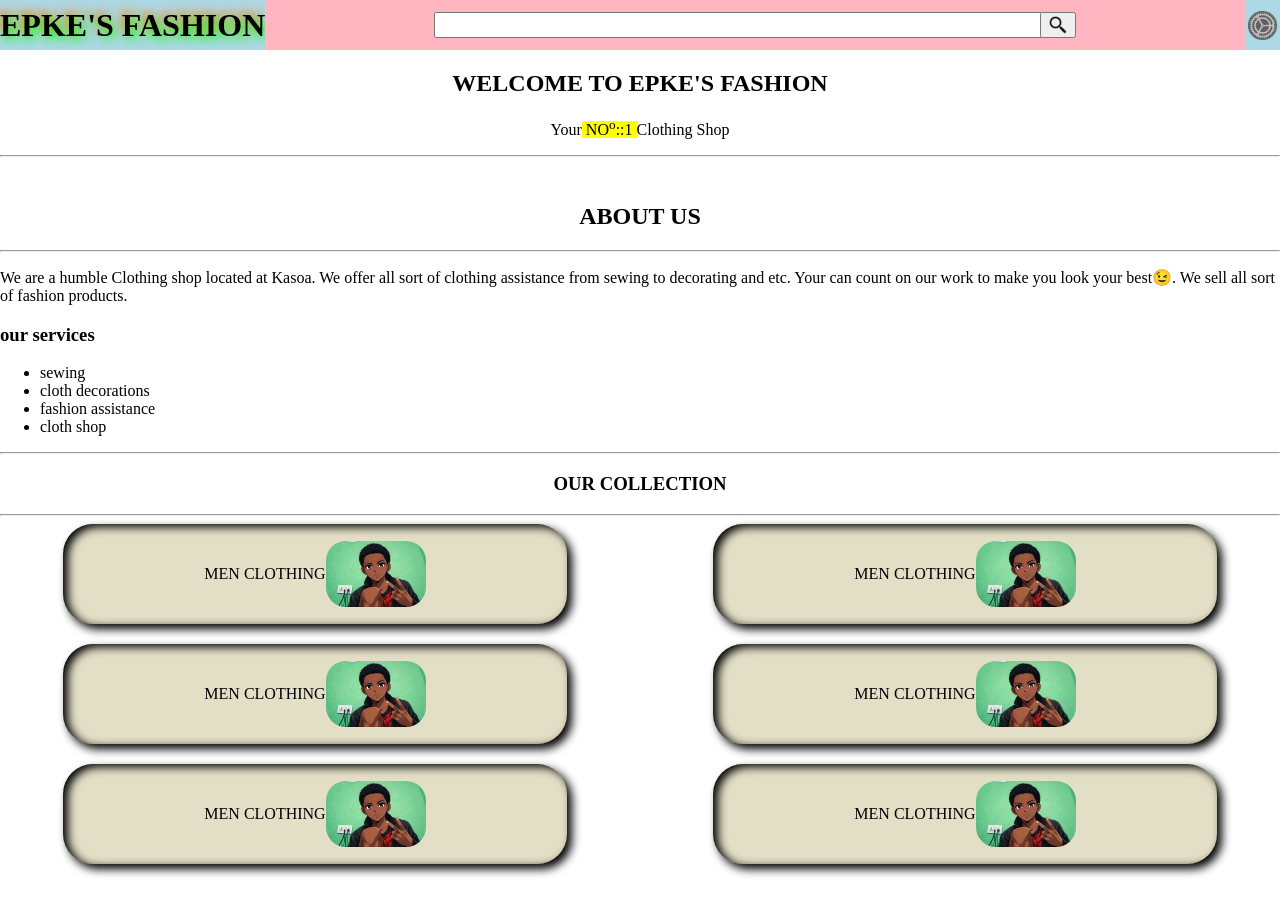
==== index.html @ 0889633d "Add files via upload" ====
<!DOCTYPE html>
<html lang="en">
<head>
    <meta charset="UTF-8">
    <meta name="viewport" content="width=device-width, initial-scale=1.0">
    <title>epke.com</title>
    <script>
        alert('WELCOM TO EPKES FASHION')
    </script>
    <link rel="stylesheet" href="index.css">
</head>
<body>
    <header>
        <div class="left-section">
            <h1 class="header-text">EPKE'S FASHION</h1>
        </div>
        <div class="middle-section">
            <input class="search-bar" type="text">
            <button class="search-but" >
                <img class="search-icon" src="icons8-search-48.png" alt="search">
            </button>
        </div>
        <div class="right-section">
            <img class="settings-but" src="icons8-settings-48.png" alt="settings">
        </div>
    </header>
    <main>
        <section class="welcome-section">
            <h2>WELCOME TO EPKE'S FASHION</h2>
            <P>Your<mark> NO<sup>o</sup>::1 </mark>Clothing Shop</P>
        </section>
        <hr>
        <br>
        <section class="about-section">
            <h2 class="about-title">ABOUT US</h2>
            <hr>
            <p>
                We are a humble Clothing shop
                located at Kasoa. We offer all 
                sort of clothing assistance from sewing
                to decorating and etc. Your can count
                on our work to make you look your best😉.
                We sell all sort of fashion products.
                <h3>our services</h3>
                <ul>
                    <li>sewing</li>
                    <li>cloth decorations</li>
                    <li>fashion assistance</li>
                    <li>cloth shop</li>
                </ul>
            </p>
            <hr>
            <h3 class="collection-title">OUR COLLECTION</h3>
            <hr>
            <div class="about-div">
                <div class="about-card">
                    <div class="about-but">
                        <p>MEN CLOTHING</p>
                        <img src="anime-me.png" alt="men-clothing">
                    </div>
                </div>
                <div class="about-card">
                    <div class="about-but">
                        <p>MEN CLOTHING</p>
                        <img src="anime-me.png" alt="men-clothing">
                    </div>
                </div>
                <div class="about-card">
                    <div class="about-but">
                        <p>MEN CLOTHING</p>
                        <img src="anime-me.png" alt="men-clothing">
                    </div>
                </div>
                <div class="about-card">
                    <div class="about-but">
                        <p>MEN CLOTHING</p>
                        <img src="anime-me.png" alt="men-clothing">
                    </div>
                </div>
                <div class="about-card">
                    <div class="about-but">
                        <p>MEN CLOTHING</p>
                        <img src="anime-me.png" alt="men-clothing">
                    </div>
                </div>
                <div class="about-card">
                    <div class="about-but">
                        <p>MEN CLOTHING</p>
                        <img src="anime-me.png" alt="men-clothing">
                    </div>
                </div>
                
            </div>
        </section>
    </main>
    <footer>

    </footer>
</body>
</html>
---- index.css ----
body{
    margin: 0;
    
}
header{
    display: flex;
    flex-direction: row;
    align-items: center;
    justify-content: space-between;
    height: 50px;
    
}
.left-section{
    width: max-content;
    display: flex;
    justify-content: center;
    align-items: center;
    background-color: lightblue;
    height: 100%;
    white-space: nowrap;
}
.header-text{
    margin: 0;
    text-shadow: 3px 4px 10px rgb(15, 253, 15),-3px -4px 10px rgb(253, 126, 15);
}
.middle-section{
    flex: 1;
    height: 100%;
    display: flex;
    justify-content: center;
    align-items: center;
    background-color: lightpink;
}
.search-bar{
    flex: 1;
    width: 0;
    min-width: 20px;
    max-width: 600px;
    height: 20px;
    margin: 0px 0px 0px 20px;
}
.search-but{
    margin-left: -2px;
    height: 26px;
    margin-right: 20px;
}
.search-icon{
    height: 20px;
}
.right-section{
    display: flex;
    justify-content: center;
    align-items: center;
    background-color: lightblue;
    height: 100%;
}
.settings-but{
    height: 35px;
    
}
/* MAIN SECTION */
.welcome-section{
    text-align: center;
}
.about-section{
}
.about-div{
    display: grid;
    grid-template-columns: 1fr 1fr;
    gap: 20px;
}
.about-title{
    text-align: center;
}
.collection-title{
    text-align: center;
}
.about-card{
    display: flex;
    justify-content: center;
    align-items: center;
    
}
.about-but{
    background-color: rgb(227, 223, 198);
    display: flex;
    justify-content: center;
    align-items: center;
    border-radius: 30px;
    width: 80%;
    min-width: 200px;
    height: 100px;
    box-shadow: inset 5px 3px 10px black , 5px 5px 10px black;
}
.about-but img{
    width: 100px;
    border-radius: 20px;
}
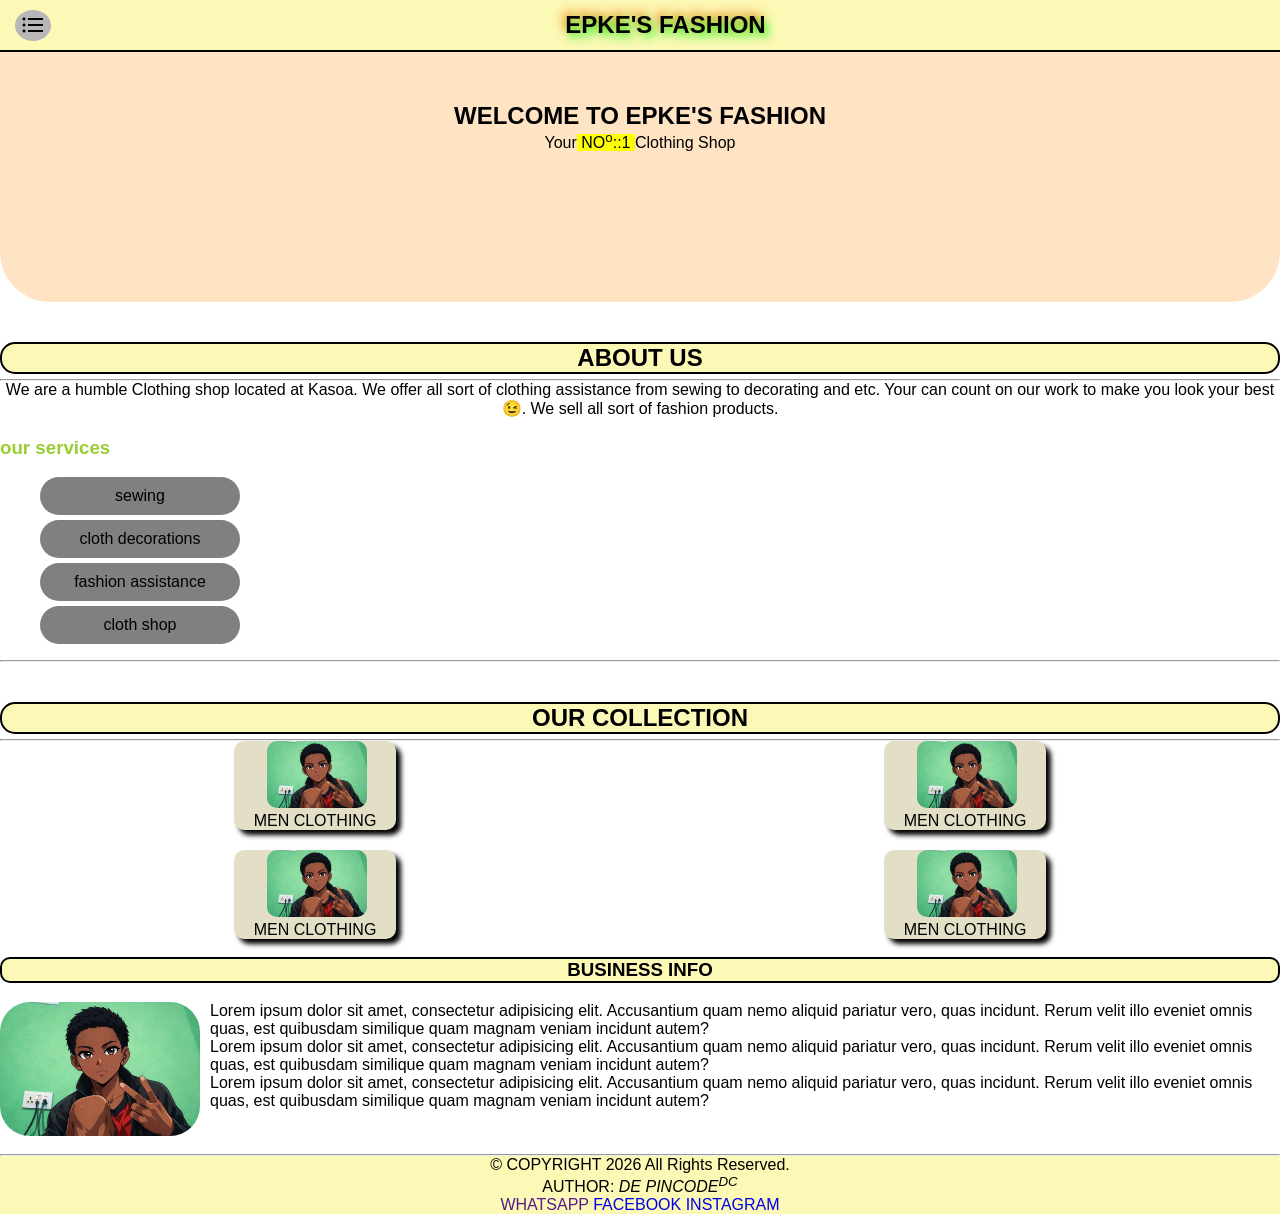
==== commit fb8ec86e: "Add files via upload" ====
--- a/index.html
+++ b/index.html
@@ -5,44 +5,50 @@
     <meta name="viewport" content="width=device-width, initial-scale=1.0">
     <title>epke.com</title>
     <script>
-        alert('WELCOM TO EPKES FASHION')
+       // alert('WELCOM TO EPKES FASHION')
     </script>
     <link rel="stylesheet" href="index.css">
 </head>
 <body>
     <header>
         <div class="left-section">
-            <h1 class="header-text">EPKE'S FASHION</h1>
+            <div class="header-btn-drop">
+                <button class="header-btn">
+                    <img class="header-btn-image" src="icons8-list-24.png" alt="Menu">
+                </button>
+                <aside class="side-content">
+                    <div class="side-bar">
+                        <a href="http://">HOME</a>
+                        <a href="http://">NEWS</a>
+                        <a href="http://">SHOP</a>
+                        <a href="http://">ABOUT</a>
+                        <a href="http://">MEDIA</a>
+                        <a href="http://">CONTACT</a>
+                    </div>   
+                </aside>
+            </div>
         </div>
         <div class="middle-section">
-            <input class="search-bar" type="text">
-            <button class="search-but" >
-                <img class="search-icon" src="icons8-search-48.png" alt="search">
-            </button>
-        </div>
-        <div class="right-section">
-            <img class="settings-but" src="icons8-settings-48.png" alt="settings">
+            <h2 class="header-text">EPKE'S FASHION</h2>
         </div>
     </header>
     <main>
         <section class="welcome-section">
-            <h2>WELCOME TO EPKE'S FASHION</h2>
+            <h2 class="welcome-text">WELCOME TO EPKE'S FASHION</h2>
             <P>Your<mark> NO<sup>o</sup>::1 </mark>Clothing Shop</P>
         </section>
-        <hr>
-        <br>
         <section class="about-section">
             <h2 class="about-title">ABOUT US</h2>
             <hr>
-            <p>
+            <p class="about-text">
                 We are a humble Clothing shop
                 located at Kasoa. We offer all 
                 sort of clothing assistance from sewing
                 to decorating and etc. Your can count
                 on our work to make you look your best😉.
                 We sell all sort of fashion products.
-                <h3>our services</h3>
-                <ul>
+                <h3 class="our-service">our services</h3>
+                <ul class="list">
                     <li>sewing</li>
                     <li>cloth decorations</li>
                     <li>fashion assistance</li>
@@ -50,51 +56,75 @@
                 </ul>
             </p>
             <hr>
-            <h3 class="collection-title">OUR COLLECTION</h3>
+            <h2 class="collection-title">OUR COLLECTION</h2>
             <hr>
             <div class="about-div">
                 <div class="about-card">
                     <div class="about-but">
-                        <p>MEN CLOTHING</p>
-                        <img src="anime-me.png" alt="men-clothing">
+                        <div class="about-tex">
+                            <p>MEN CLOTHING</p>
+                        </div>
+                        <div class="pic">
+                            <img src="anime-me.png" alt="men-clothing">
+                        </div>
                     </div>
                 </div>
                 <div class="about-card">
                     <div class="about-but">
-                        <p>MEN CLOTHING</p>
-                        <img src="anime-me.png" alt="men-clothing">
+                        <div class="about-tex">
+                            <p>MEN CLOTHING</p>
+                        </div>
+                        <div class="pic">
+                            <img src="anime-me.png" alt="men-clothing">
+                        </div>
                     </div>
                 </div>
                 <div class="about-card">
                     <div class="about-but">
-                        <p>MEN CLOTHING</p>
-                        <img src="anime-me.png" alt="men-clothing">
+                        <div class="about-tex">
+                            <p>MEN CLOTHING</p>
+                        </div>
+                        <div class="pic">
+                            <img src="anime-me.png" alt="men-clothing">
+                        </div>
                     </div>
                 </div>
                 <div class="about-card">
                     <div class="about-but">
-                        <p>MEN CLOTHING</p>
-                        <img src="anime-me.png" alt="men-clothing">
+                        <div class="about-tex">
+                            <p>MEN CLOTHING</p>
+                        </div>
+                        <div class="pic">
+                            <img src="anime-me.png" alt="men-clothing">
+                        </div>
                     </div>
-                </div>
-                <div class="about-card">
-                    <div class="about-but">
-                        <p>MEN CLOTHING</p>
-                        <img src="anime-me.png" alt="men-clothing">
-                    </div>
-                </div>
-                <div class="about-card">
-                    <div class="about-but">
-                        <p>MEN CLOTHING</p>
-                        <img src="anime-me.png" alt="men-clothing">
-                    </div>
-                </div>
-                
+                </div> 
             </div>
         </section>
+        <section>
+            <h3 class="info">BUSINESS INFO</h3>
+            <div class="business-info-container">
+                <img class="owner-pic" src="anime-me.png" alt="picture of the business owner">
+                <p>Lorem ipsum dolor sit amet, consectetur adipisicing elit. Accusantium quam nemo aliquid pariatur vero, quas incidunt. Rerum velit illo eveniet omnis quas, est quibusdam similique quam magnam veniam incidunt autem?</p>
+                <p>Lorem ipsum dolor sit amet, consectetur adipisicing elit. Accusantium quam nemo aliquid pariatur vero, quas incidunt. Rerum velit illo eveniet omnis quas, est quibusdam similique quam magnam veniam incidunt autem?</p>
+                <p>Lorem ipsum dolor sit amet, consectetur adipisicing elit. Accusantium quam nemo aliquid pariatur vero, quas incidunt. Rerum velit illo eveniet omnis quas, est quibusdam similique quam magnam veniam incidunt autem?</p>
+            </div>
+        </section>
+        <br>
+        <hr>    
     </main>
     <footer>
-
+        <p>&copy; COPYRIGHT 2026 All Rights Reserved.</p>
+        <p>AUTHOR: <em>DE PINCODE</em><sup><em>DC</em></sup></p>
+        <a href=""> 
+            WHATSAPP
+        </a>
+        <a href="#">
+            FACEBOOK
+        </a>
+        <a href="#">
+            INSTAGRAM
+        </a>
     </footer>
 </body>
 </html>
--- a/index.css
+++ b/index.css
@@ -1,21 +1,79 @@
+/* GENERAL */
 body{
-    margin: 0;
+    width: 100%;
+    user-select: none;
+    margin: 0;
+    font-family: Arial, Helvetica, sans-serif;
+}
+h2{
+    margin: 0;
+}
+hr{
+    margin: 0;
+}
+p{
+    margin: 0;
+}
+a{
+    text-decoration: none;
+}
+/* HEADER SECTION */
+header{
+    display: flex;
+    flex-direction: row;
+    align-items: center;
+    height: 50px;
+    border-bottom: 2px solid;
+    background-color: rgb(252, 248, 181);
     
 }
-header{
-    display: flex;
-    flex-direction: row;
-    align-items: center;
-    justify-content: space-between;
-    height: 50px;
+.header-btn-drop{
+    position: relative;
+
+}
+.header-btn{
+    margin-left: 15px;
+    padding-top: 3px;
+    border-radius: 50%;
+    border: none;
+    background-color: rgb(184, 182, 182);
+    cursor: pointer;
     
 }
-.left-section{
-    width: max-content;
-    display: flex;
+.header-btn:hover{
+    transition: scale 0.2s,background-color 0.15s;
+    background-color: rgb(236, 219, 219);
+    scale: 1.2;
+}
+.header-btn:active+.side-content{
+    display: block;
+}
+.header-btn-image{
+    object-position: center;
+}
+.side-content{
+    z-index: 2;
+    display: none;
+    position: absolute;
+    top: 40px;
+    left: 0px;
+}
+.side-bar{
+    width: 100px;
+    height: 400px;
+    border: 1px solid black;
+    display: inline-block;
+    display: flex;
+    flex-direction: column;
+    align-items: center;
+    justify-content: space-evenly;
+    background-color: rgb(233, 233, 233);
+}
+.middle-section{
+    display: flex;
+    flex: 1;
     justify-content: center;
     align-items: center;
-    background-color: lightblue;
     height: 100%;
     white-space: nowrap;
 }
@@ -23,76 +81,129 @@
     margin: 0;
     text-shadow: 3px 4px 10px rgb(15, 253, 15),-3px -4px 10px rgb(253, 126, 15);
 }
-.middle-section{
-    flex: 1;
-    height: 100%;
-    display: flex;
-    justify-content: center;
-    align-items: center;
-    background-color: lightpink;
-}
-.search-bar{
-    flex: 1;
-    width: 0;
-    min-width: 20px;
-    max-width: 600px;
-    height: 20px;
-    margin: 0px 0px 0px 20px;
-}
-.search-but{
-    margin-left: -2px;
-    height: 26px;
-    margin-right: 20px;
-}
-.search-icon{
-    height: 20px;
-}
-.right-section{
-    display: flex;
-    justify-content: center;
-    align-items: center;
-    background-color: lightblue;
-    height: 100%;
-}
-.settings-but{
-    height: 35px;
-    
+.header-text:hover{
+    cursor: pointer;
 }
 /* MAIN SECTION */
 .welcome-section{
     text-align: center;
-}
-.about-section{
+    background-color: bisque;
+    background-repeat: no-repeat;
+    background-position: center;
+    background-size: cover;
+    height: 250px;
+    border-bottom-left-radius: 50px;
+    border-bottom-right-radius:50px;
+}
+
+.welcome-text{
+    margin-top: 0;
+    padding-top: 50px;
+    animation-name: slideleft;
+    animation-duration: 3s;
+    animation-timing-function: ease-in-out;
+    animation-iteration-count: 1;
+
+}
+@keyframes slideleft{
+    20%{transform: translate(300px)};
+    
 }
 .about-div{
     display: grid;
     grid-template-columns: 1fr 1fr;
     gap: 20px;
-}
-.about-title{
-    text-align: center;
-}
-.collection-title{
-    text-align: center;
+    width: 100%;
+}
+.about-title,.collection-title{
+    text-align: center;
+    margin: 40px 0 5px 0;
+    border: 2px solid black;
+    border-radius: 15px;
+    background-color: rgb(252, 248, 181);
+}
+.about-text{
+    text-align: center;
+}
+.our-service{
+    color: yellowgreen;
+}
+.list{
+    list-style-type: none;
+    width: 200px;
+}
+.list li{
+    background-color: gray;
+    margin-bottom: 5px;
+    padding: 10px;
+    border-radius: 20px;
+    text-align: center;
+}
+.list li:hover{
+    cursor: pointer;
+    text-decoration: underline;
+    background-color: rgb(209, 208, 208);
+    transition: margin-left 0.5s,margin-right 0.5s;
+    margin-left: 20px;
+    margin-right: 20px;
 }
 .about-card{
     display: flex;
     justify-content: center;
     align-items: center;
-    
+    flex: 1;
 }
 .about-but{
     background-color: rgb(227, 223, 198);
     display: flex;
-    justify-content: center;
-    align-items: center;
+    flex-direction: column-reverse;
+    justify-content: space-between;
+    padding: 0px 5px 0px 5px;
+    align-items: center;
+    border-radius: 10px;
+    height: max-content;
+    cursor: pointer;
+    padding: 0 20px;
+    box-shadow: 5px 5px 5px black;
+}
+.about-but img{
+    margin-left: 5px;
+    width: 100px;
+    border-radius: 10px;
+}
+.info{
+    background-color: rgb(252, 248, 181);
+    border: 2px solid black;
+    text-align: center;
+    border-radius: 10px;
+}
+.owner-pic{
+    width: 200px;
+    float: left;
+    margin-right: 10px;
     border-radius: 30px;
-    width: 80%;
-    min-width: 200px;
-    height: 100px;
-    box-shadow: inset 5px 3px 10px black , 5px 5px 10px black;
-}
-.about-but img{
-    width: 100px;
-    border-radius: 20px;
+}
+.business-info-container{
+    height: fit-content;
+    display: flow-root;
+    overflow: auto;
+}
+/* FOOTER SECTION */
+footer{
+    text-align: center;
+    background-color: rgb(252, 248, 181);
+}
+@media (max-width: 768px) {
+    h2{
+        font-size: 22px;
+        padding: 5px;
+    }
+    p{
+        font-size: 18px;
+        padding: 5px;
+    }
+    footer{
+        font-size: 18px;
+        padding: 10px;
+    }
 }
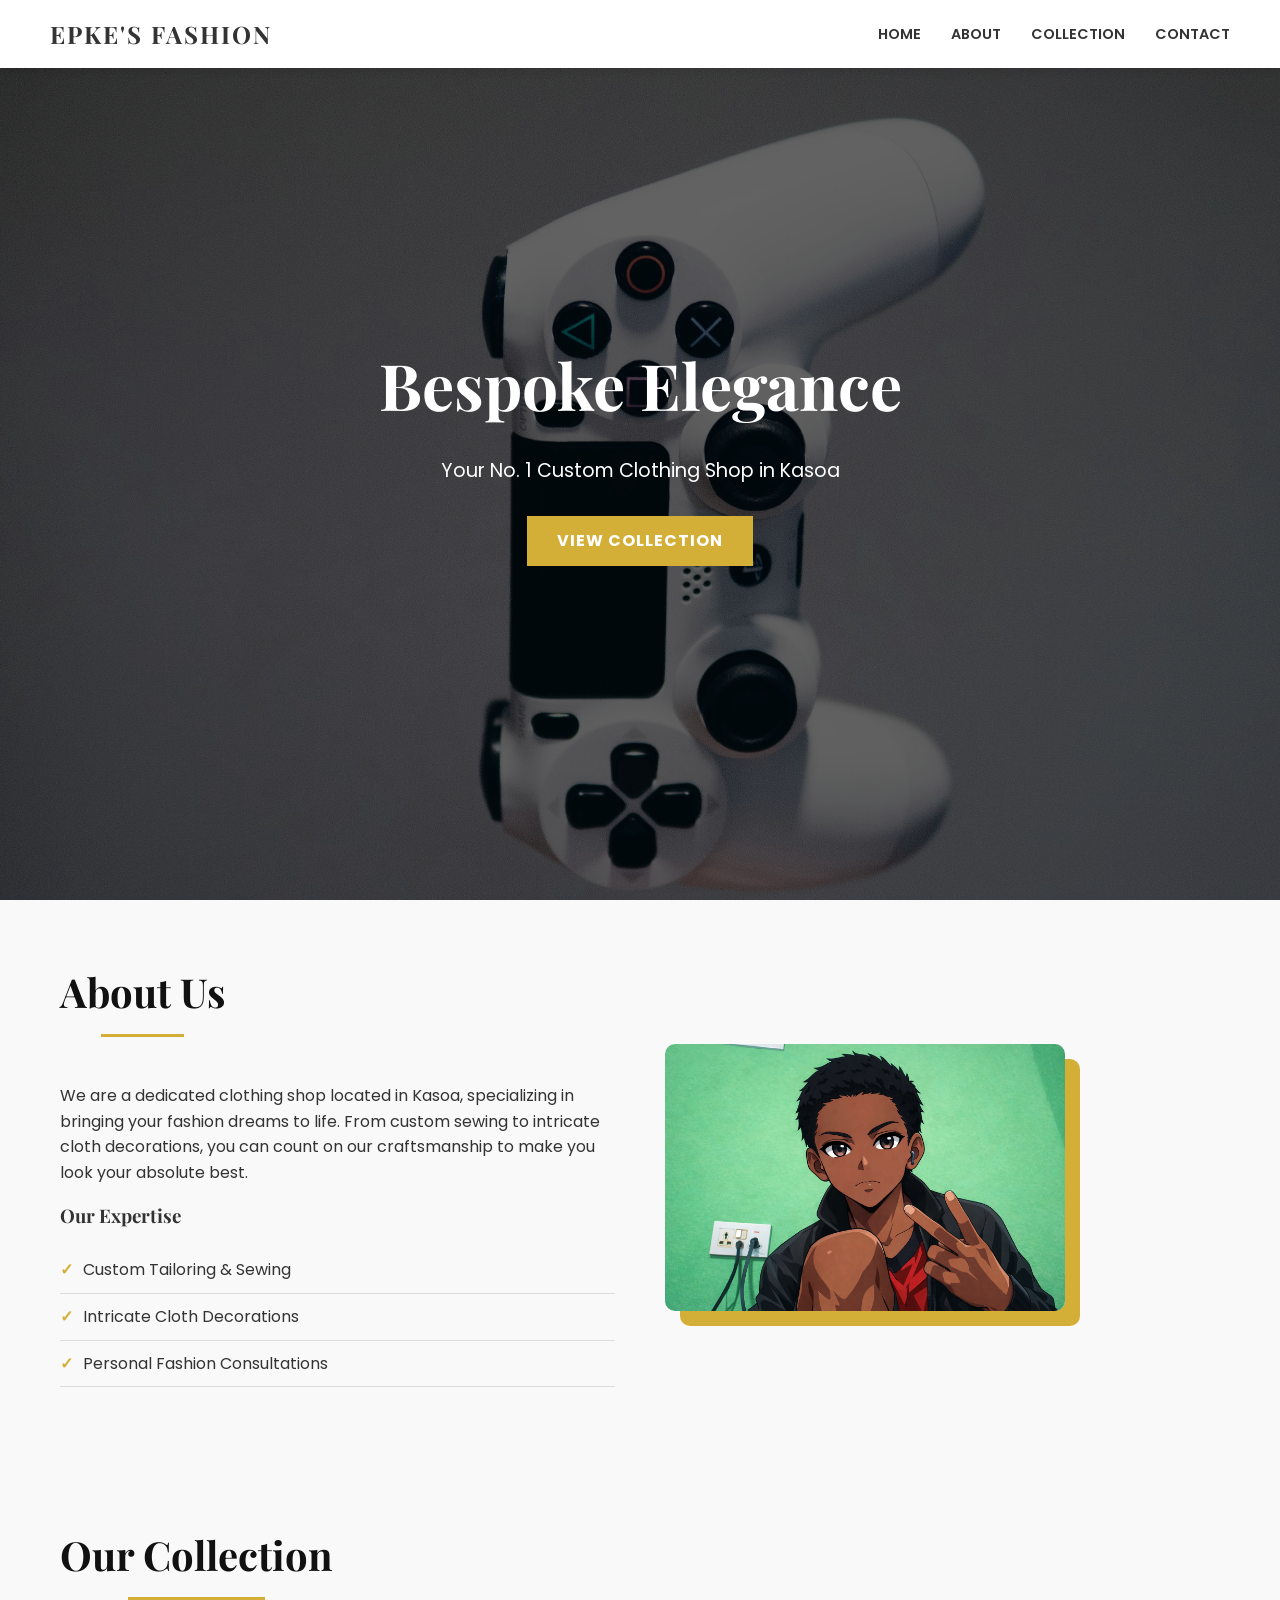
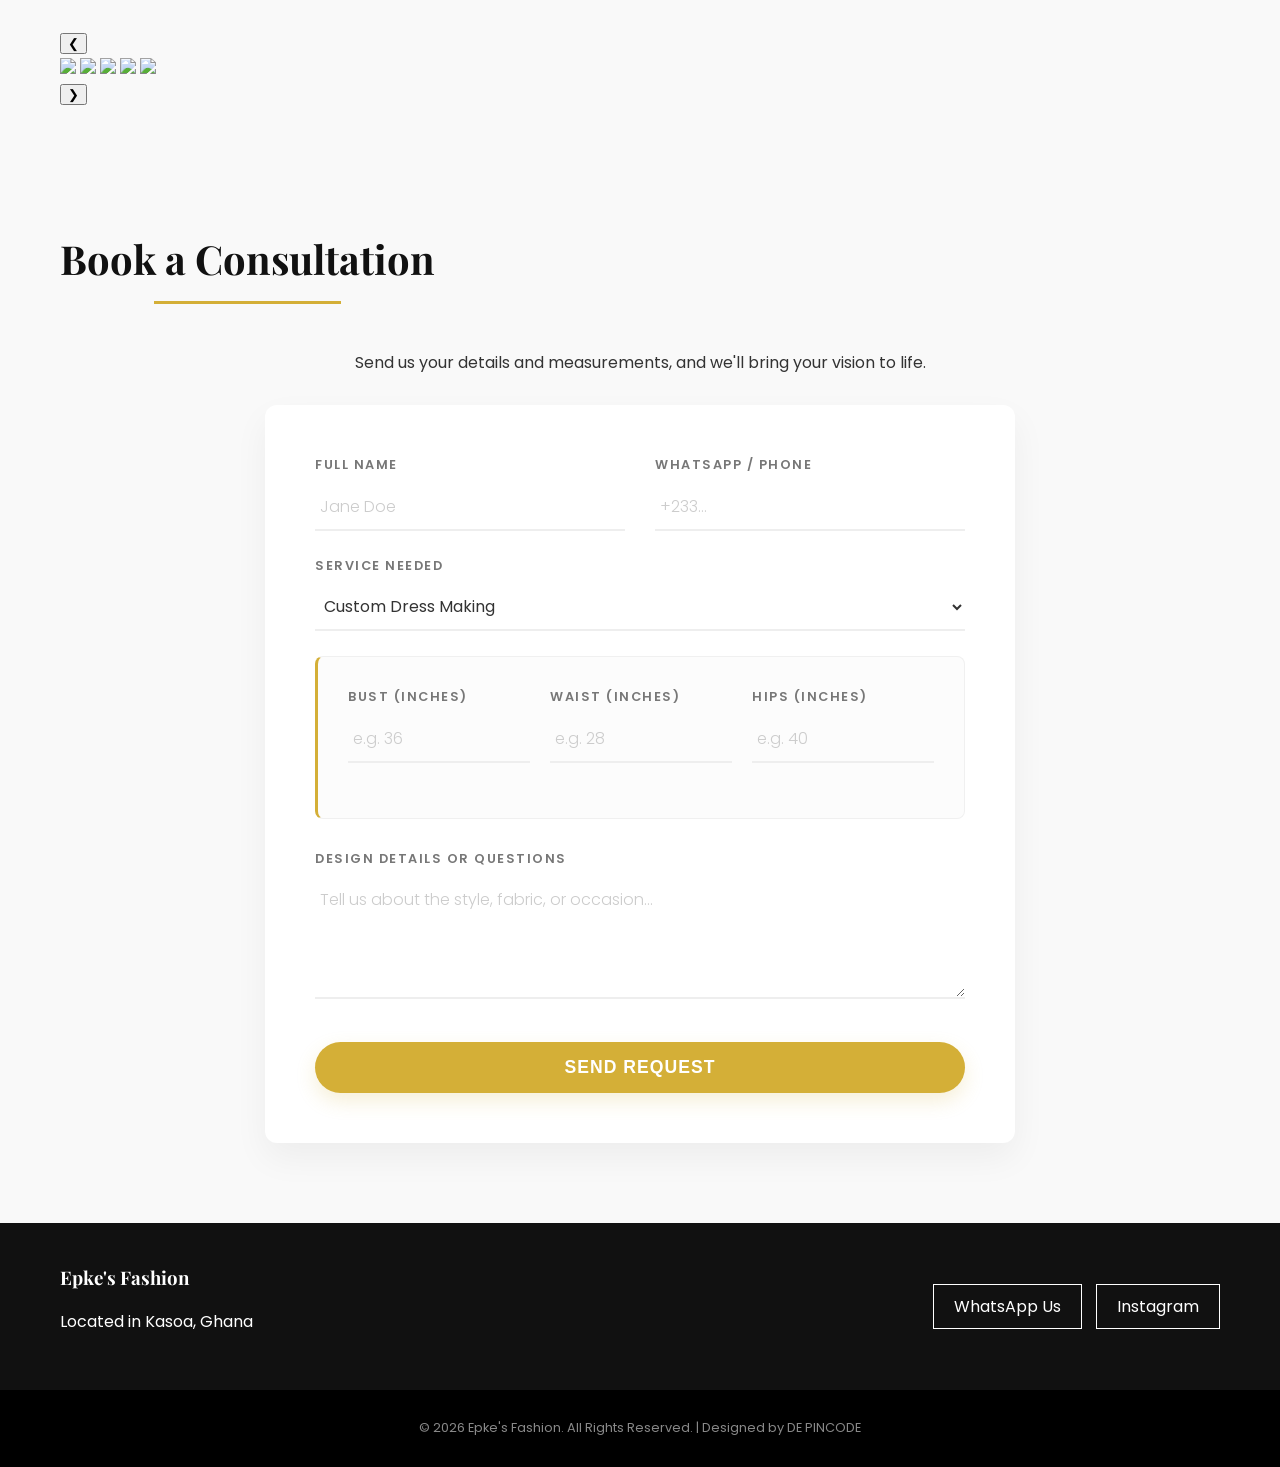
==== commit 5a5d36d9: "Add files via upload" ====
--- a/index.html
+++ b/index.html
@@ -3,128 +3,173 @@
 <head>
     <meta charset="UTF-8">
     <meta name="viewport" content="width=device-width, initial-scale=1.0">
-    <title>epke.com</title>
-    <script>
-       // alert('WELCOM TO EPKES FASHION')
-    </script>
+    <meta name="description" content="Epke's Fashion - The best clothing shop in Kasoa. Custom, affordable fashion.">
+    <title>Epke's Fashion | Custom Designs</title>
+    <link href="https://fonts.googleapis.com/css2?family=Playfair+Display:wght@400;700&family=Poppins:wght@300;400;600&display=swap" rel="stylesheet">
     <link rel="stylesheet" href="index.css">
 </head>
 <body>
-    <header>
-        <div class="left-section">
-            <div class="header-btn-drop">
-                <button class="header-btn">
-                    <img class="header-btn-image" src="icons8-list-24.png" alt="Menu">
-                </button>
-                <aside class="side-content">
-                    <div class="side-bar">
-                        <a href="http://">HOME</a>
-                        <a href="http://">NEWS</a>
-                        <a href="http://">SHOP</a>
-                        <a href="http://">ABOUT</a>
-                        <a href="http://">MEDIA</a>
-                        <a href="http://">CONTACT</a>
-                    </div>   
-                </aside>
+    
+    <nav class="navbar">
+        <div class="logo">EPKE'S FASHION</div>
+        <ul class="nav-links">
+            <li><a href="#home">Home</a></li>
+            <li><a href="#about">About</a></li>
+            <li><a href="#collection">Collection</a></li>
+            <li><a href="#contact">Contact</a></li>
+        </ul>
+    </nav>
+
+    <header id="home" class="hero-section">
+        <div class="hero-overlay"></div>
+        <div class="hero-content">
+            <h1 class="welcome-text">Bespoke Elegance</h1>
+            <p>Your No. 1 Custom Clothing Shop in Kasoa</p>
+            <a href="#collection" class="btn-primary">View Collection</a>
+        </div>
+    </header>
+
+    <main>
+        <section id="about" class="about-section container">
+            <div class="about-grid">
+                <div class="about-text-container">
+                    <h2 class="section-title">About Us</h2>
+                    <p class="about-text">
+                        We are a dedicated clothing shop located in Kasoa, specializing in bringing your fashion dreams to life. From custom sewing to intricate cloth decorations, you can count on our craftsmanship to make you look your absolute best.
+                    </p>
+                    <h3 class="our-service">Our Expertise</h3>
+                    <ul class="list">
+                        <li>Custom Tailoring & Sewing</li>
+                        <li>Intricate Cloth Decorations</li>
+                        <li>Personal Fashion Consultations</li>
+                    </ul>
+                </div>
+                <div class="about-image">
+                    <img src="anime-me.png" alt="Epke - Lead Designer" class="owner-pic">
+                </div>
+            </div>
+        </section>
+
+        <section id="collection" class="collection-section container">
+            <h2 class="section-title text-center">Our Collection</h2>
+            <div class="slider">
+                <button class="prev">&#10094;</button>
+
+                <div class="slides">
+                    <img src="image1.jpg" class="slide active">
+                    <img src="image2.jpg" class="slide">
+                    <img src="image3.jpg" class="slide">
+                    <img src="image4.jpg" class="slide">
+                    <img src="image5.jpg" class="slide">
+                </div>
+
+                <button class="next">&#10095;</button>
+            </div>
+        </section>
+
+        <!-- Contact & Measurement Form Section -->
+        <section id="contact" class="contact-section container">
+            <h2 class="section-title text-center">Book a Consultation</h2>
+            <p class="text-center" style="margin-bottom: 30px;">Send us your details and measurements, and we'll bring your vision to life.</p>
+            
+            <form class="booking-form">
+                <div class="form-row">
+                    <div class="form-group">
+                        <label for="name">Full Name</label>
+                        <input type="text" id="name" placeholder="Jane Doe" required>
+                    </div>
+                    <div class="form-group">
+                        <label for="phone">WhatsApp / Phone</label>
+                        <input type="tel" id="phone" placeholder="+233..." required>
+                    </div>
+                </div>
+
+                <div class="form-group">
+                    <label for="service">Service Needed</label>
+                    <select id="service">
+                        <option value="custom-dress">Custom Dress Making</option>
+                        <option value="alteration">Alterations</option>
+                        <option value="embroidery">Cloth Decoration / Embroidery</option>
+                        <option value="consultation">Fashion Consultation</option>
+                    </select>
+                </div>
+
+                <div class="measurements-grid">
+                    <div class="form-group">
+                        <label for="bust">Bust (inches)</label>
+                        <input type="number" id="bust" placeholder="e.g. 36">
+                    </div>
+                    <div class="form-group">
+                        <label for="waist">Waist (inches)</label>
+                        <input type="number" id="waist" placeholder="e.g. 28">
+                    </div>
+                    <div class="form-group">
+                        <label for="hips">Hips (inches)</label>
+                        <input type="number" id="hips" placeholder="e.g. 40">
+                    </div>
+                </div>
+
+                <div class="form-group">
+                    <label for="message">Design Details or Questions</label>
+                    <textarea id="message" rows="4" placeholder="Tell us about the style, fabric, or occasion..."></textarea>
+                </div>
+
+                <button type="submit" class="btn-primary" style="width: 100%;">Send Request</button>
+            </form>
+        </section>
+    </main>
+
+    <footer>
+        <div class="footer-content container">
+            <div class="footer-info">
+                <h3>Epke's Fashion</h3>
+                <p>Located in Kasoa, Ghana</p>
+            </div>
+            <div class="social-links">
+                <a href="#" class="social-btn whatsapp">WhatsApp Us</a>
+                <a href="#" class="social-btn instagram">Instagram</a>
             </div>
         </div>
-        <div class="middle-section">
-            <h2 class="header-text">EPKE'S FASHION</h2>
+        <div class="footer-bottom">
+            <p>&copy; 2026 Epke's Fashion. All Rights Reserved. | Designed by DE PINCODE</p>
         </div>
-    </header>
-    <main>
-        <section class="welcome-section">
-            <h2 class="welcome-text">WELCOME TO EPKE'S FASHION</h2>
-            <P>Your<mark> NO<sup>o</sup>::1 </mark>Clothing Shop</P>
-        </section>
-        <section class="about-section">
-            <h2 class="about-title">ABOUT US</h2>
-            <hr>
-            <p class="about-text">
-                We are a humble Clothing shop
-                located at Kasoa. We offer all 
-                sort of clothing assistance from sewing
-                to decorating and etc. Your can count
-                on our work to make you look your best😉.
-                We sell all sort of fashion products.
-                <h3 class="our-service">our services</h3>
-                <ul class="list">
-                    <li>sewing</li>
-                    <li>cloth decorations</li>
-                    <li>fashion assistance</li>
-                    <li>cloth shop</li>
-                </ul>
-            </p>
-            <hr>
-            <h2 class="collection-title">OUR COLLECTION</h2>
-            <hr>
-            <div class="about-div">
-                <div class="about-card">
-                    <div class="about-but">
-                        <div class="about-tex">
-                            <p>MEN CLOTHING</p>
-                        </div>
-                        <div class="pic">
-                            <img src="anime-me.png" alt="men-clothing">
-                        </div>
-                    </div>
-                </div>
-                <div class="about-card">
-                    <div class="about-but">
-                        <div class="about-tex">
-                            <p>MEN CLOTHING</p>
-                        </div>
-                        <div class="pic">
-                            <img src="anime-me.png" alt="men-clothing">
-                        </div>
-                    </div>
-                </div>
-                <div class="about-card">
-                    <div class="about-but">
-                        <div class="about-tex">
-                            <p>MEN CLOTHING</p>
-                        </div>
-                        <div class="pic">
-                            <img src="anime-me.png" alt="men-clothing">
-                        </div>
-                    </div>
-                </div>
-                <div class="about-card">
-                    <div class="about-but">
-                        <div class="about-tex">
-                            <p>MEN CLOTHING</p>
-                        </div>
-                        <div class="pic">
-                            <img src="anime-me.png" alt="men-clothing">
-                        </div>
-                    </div>
-                </div> 
-            </div>
-        </section>
-        <section>
-            <h3 class="info">BUSINESS INFO</h3>
-            <div class="business-info-container">
-                <img class="owner-pic" src="anime-me.png" alt="picture of the business owner">
-                <p>Lorem ipsum dolor sit amet, consectetur adipisicing elit. Accusantium quam nemo aliquid pariatur vero, quas incidunt. Rerum velit illo eveniet omnis quas, est quibusdam similique quam magnam veniam incidunt autem?</p>
-                <p>Lorem ipsum dolor sit amet, consectetur adipisicing elit. Accusantium quam nemo aliquid pariatur vero, quas incidunt. Rerum velit illo eveniet omnis quas, est quibusdam similique quam magnam veniam incidunt autem?</p>
-                <p>Lorem ipsum dolor sit amet, consectetur adipisicing elit. Accusantium quam nemo aliquid pariatur vero, quas incidunt. Rerum velit illo eveniet omnis quas, est quibusdam similique quam magnam veniam incidunt autem?</p>
-            </div>
-        </section>
-        <br>
-        <hr>    
-    </main>
-    <footer>
-        <p>&copy; COPYRIGHT 2026 All Rights Reserved.</p>
-        <p>AUTHOR: <em>DE PINCODE</em><sup><em>DC</em></sup></p>
-        <a href=""> 
-            WHATSAPP
-        </a>
-        <a href="#">
-            FACEBOOK
-        </a>
-        <a href="#">
-            INSTAGRAM
-        </a>
     </footer>
+    <script>
+    document.querySelector(".booking-form").addEventListener("submit", function(e){
+        e.preventDefault();
+
+        const name = document.getElementById("name").value;
+        const phone = document.getElementById("phone").value;
+        const service = document.getElementById("service").value;
+        const bust = document.getElementById("bust").value;
+        const waist = document.getElementById("waist").value;
+        const hips = document.getElementById("hips").value;
+        const message = document.getElementById("message").value;
+
+        const whatsappNumber = "233557313743"; // Replace with Epke's number
+
+        const text = `
+    Hello Epke's Fashion,
+
+    Name: ${name}
+    Phone: ${phone}
+
+    Service: ${service}
+
+    Measurements:
+    Bust: ${bust}
+    Waist: ${waist}
+    Hips: ${hips}
+
+    Details:
+    ${message}
+    `;
+
+        const url =
+        `https://wa.me/${whatsappNumber}?text=${encodeURIComponent(text)}`;
+
+        window.open(url, "_blank");
+    });
+    </script>
 </body>
 </html>
--- a/index.css
+++ b/index.css
@@ -1,209 +1,376 @@
-/* GENERAL */
-body{
+
+/* GENERAL VARIABLES & SETUP */
+:root {
+    --primary-color: #111111;
+    --accent-color: #d4af37; /* Elegant Gold */
+    --text-color: #333333;
+    --bg-color: #f9f9f9;
+}
+
+body {
+    margin: 0;
+    font-family: 'Poppins', sans-serif; /* Modern, clean font */
+    color: var(--text-color);
+    background-color: var(--bg-color);
+    line-height: 1.6;
+}
+
+h1, h2, h3, .logo {
+    font-family: 'Playfair Display', serif; /* Elegant serif font for headings */
+    margin: 0;
+}
+
+a {
+    text-decoration: none;
+    color: inherit;
+}
+
+*{
+    box-sizing: border-box;
+}
+
+.container {
+    max-width: 1200px;
+    margin: 0 auto;
+    padding: 60px 20px;
+}
+
+.text-center {
+    text-align: center;
+}
+
+.section-title {
+    font-size: 2.5rem;
+    color: var(--primary-color);
+    margin-bottom: 30px;
+    position: relative;
+    display: inline-block;
+}
+
+.section-title::after {
+    content: '';
+    display: block;
+    width: 50%;
+    height: 3px;
+    background-color: var(--accent-color);
+    margin: 10px auto 0;
+}
+
+/* NAVIGATION */
+.navbar {
+    position: fixed;
+    top: 0;
     width: 100%;
-    user-select: none;
+    background: white;
+    display: flex;
+    justify-content: space-between;
+    align-items: center;
+    padding: 15px 50px;
+    box-shadow: 0 2px 10px rgba(0,0,0,0.1);
+    z-index: 1000;
+}
+
+.logo {
+    font-size: 1.5rem;
+    font-weight: 700;
+    letter-spacing: 2px;
+}
+
+.nav-links {
+    list-style: none;
+    display: flex;
+    gap: 30px;
     margin: 0;
-    font-family: Arial, Helvetica, sans-serif;
-}
-h2{
-    margin: 0;
-}
-hr{
-    margin: 0;
-}
-p{
-    margin: 0;
-}
-a{
-    text-decoration: none;
-}
-/* HEADER SECTION */
-header{
+}
+
+.nav-links a {
+    font-weight: 600;
+    font-size: 0.9rem;
+    text-transform: uppercase;
+    transition: color 0.3s;
+}
+
+.nav-links a:hover {
+    color: var(--accent-color);
+}
+
+/* HERO SECTION */
+.hero-section {
+    position: relative;
+    height: 100vh;
+    background-image: url('images/nikita-kachanovsky-FJFPuE1MAOM-unsplash.jpg'); /* Use your image here */
+    background-size: cover;
+    background-position: center;
+    background-attachment: fixed;
     display: flex;
-    flex-direction: row;
     align-items: center;
-    height: 50px;
-    border-bottom: 2px solid;
-    background-color: rgb(252, 248, 181);
-    
-}
-.header-btn-drop{
+    justify-content: center;
+    text-align: center;
+    color: white;
+}
+
+.hero-overlay {
+    position: absolute;
+    inset: 0;
+    background: rgba(0, 0, 0, 0.6); /* Darkens image so text is readable */
+}
+
+.hero-content {
     position: relative;
-
-}
-.header-btn{
-    margin-left: 15px;
-    padding-top: 3px;
-    border-radius: 50%;
-    border: none;
-    background-color: rgb(184, 182, 182);
-    cursor: pointer;
-    
-}
-.header-btn:hover{
-    transition: scale 0.2s,background-color 0.15s;
-    background-color: rgb(236, 219, 219);
-    scale: 1.2;
-}
-.header-btn:active+.side-content{
-    display: block;
-}
-.header-btn-image{
-    object-position: center;
-}
-.side-content{
-    z-index: 2;
-    display: none;
-    position: absolute;
-    top: 40px;
-    left: 0px;
-}
-.side-bar{
-    width: 100px;
-    height: 400px;
-    border: 1px solid black;
+    z-index: 1;
+}
+
+.welcome-text {
+    font-size: 4rem;
+    margin-bottom: 10px;
+    animation: slideUp 1.5s ease-out forwards;
+    opacity: 0;
+    transform: translateY(30px);
+}
+
+.hero-content p {
+    font-size: 1.2rem;
+    margin-bottom: 30px;
+    animation: slideUp 1.5s ease-out 0.5s forwards;
+    opacity: 0;
+    transform: translateY(30px);
+}
+
+.btn-primary {
+    background-color: var(--accent-color);
+    color: white;
+    padding: 12px 30px;
+    font-size: 1rem;
+    font-weight: bold;
+    text-transform: uppercase;
+    letter-spacing: 1px;
+    transition: background 0.3s;
+    animation: slideUp 1.5s ease-out 1s forwards;
+    opacity: 0;
     display: inline-block;
-    display: flex;
-    flex-direction: column;
-    align-items: center;
-    justify-content: space-evenly;
-    background-color: rgb(233, 233, 233);
-}
-.middle-section{
-    display: flex;
-    flex: 1;
-    justify-content: center;
-    align-items: center;
-    height: 100%;
-    white-space: nowrap;
-}
-.header-text{
-    margin: 0;
-    text-shadow: 3px 4px 10px rgb(15, 253, 15),-3px -4px 10px rgb(253, 126, 15);
-}
-.header-text:hover{
-    cursor: pointer;
-}
-/* MAIN SECTION */
-.welcome-section{
-    text-align: center;
-    background-color: bisque;
-    background-repeat: no-repeat;
-    background-position: center;
-    background-size: cover;
-    height: 250px;
-    border-bottom-left-radius: 50px;
-    border-bottom-right-radius:50px;
-}
-
-.welcome-text{
-    margin-top: 0;
-    padding-top: 50px;
-    animation-name: slideleft;
-    animation-duration: 3s;
-    animation-timing-function: ease-in-out;
-    animation-iteration-count: 1;
-
-}
-@keyframes slideleft{
-    20%{transform: translate(300px)};
-    
-}
-.about-div{
+}
+
+.btn-primary:hover {
+    background-color: #b8962e;
+}
+
+@keyframes slideUp {
+    to {
+        opacity: 1;
+        transform: translateY(0);
+    }
+}
+
+/* ABOUT SECTION */
+.about-grid {
     display: grid;
     grid-template-columns: 1fr 1fr;
+    gap: 50px;
+    align-items: center;
+}
+
+.list {
+    list-style-type: none;
+    padding: 0;
+}
+
+.list li {
+    padding: 10px 0;
+    border-bottom: 1px solid #ddd;
+}
+
+.list li::before {
+    content: '✓';
+    color: var(--accent-color);
+    margin-right: 10px;
+    font-weight: bold;
+}
+
+.owner-pic {
+    width: 100%;
+    max-width: 400px;
+    border-radius: 10px;
+    box-shadow: 15px 15px 0px var(--accent-color);
+}
+
+/* GALLERY SECTION */
+.gallery-grid {
+    display: grid;
+    grid-template-columns: repeat(auto-fit, minmax(250px, 1fr));
     gap: 20px;
+    margin-top: 40px;
+}
+
+.gallery-grid img {
     width: 100%;
-}
-.about-title,.collection-title{
+    height: 350px;
+    object-fit: cover;
+    border-radius: 5px;
+    transition: transform 0.3s;
+}
+
+.gallery-grid img:hover {
+    transform: scale(1.03);
+}
+
+/* FOOTER */
+footer {
+    background-color: var(--primary-color);
+    color: white;
+}
+
+.footer-content {
+    display: flex;
+    justify-content: space-between;
+    align-items: center;
+    padding: 40px 20px;
+}
+
+.social-btn {
+    padding: 10px 20px;
+    border: 1px solid white;
+    margin-left: 10px;
+    transition: 0.3s;
+}
+
+.social-btn:hover {
+    background-color: var(--accent-color);
+    border-color: var(--accent-color);
+}
+
+.footer-bottom {
     text-align: center;
-    margin: 40px 0 5px 0;
-    border: 2px solid black;
-    border-radius: 15px;
-    background-color: rgb(252, 248, 181);
-}
-.about-text{
-    text-align: center;
-}
-.our-service{
-    color: yellowgreen;
-}
-.list{
-    list-style-type: none;
-    width: 200px;
-}
-.list li{
-    background-color: gray;
-    margin-bottom: 5px;
-    padding: 10px;
-    border-radius: 20px;
-    text-align: center;
-}
-.list li:hover{
+    background-color: #000;
+    padding: 15px;
+    font-size: 0.8rem;
+    color: #888;
+}
+
+/* RESPONSIVE DESIGN */
+@media (max-width: 768px) {
+    .navbar {
+        flex-direction: column;
+        padding: 15px;
+    }
+    .nav-links {
+        margin-top: 15px;
+    }
+    .welcome-text {
+        font-size: 2.5rem;
+    }
+    .about-grid {
+        grid-template-columns: 1fr;
+    }
+    .footer-content {
+        flex-direction: column;
+        text-align: center;
+        gap: 20px;
+    }
+}
+/* LUXURY CONTACT & BOOKING FORM */
+.contact-section {
+    background-color: var(--bg-color); 
+    padding-top: 60px;
+    padding-bottom: 80px;
+}
+
+.booking-form {
+    max-width: 750px;
+    margin: 0 auto;
+    background: #ffffff;
+    padding: 50px;
+    border-radius: 12px;
+    box-shadow: 0 15px 35px rgba(0,0,0,0.05); /* Softer, wider luxury shadow */
+}
+
+.form-row {
+    display: grid;
+    grid-template-columns: 1fr 1fr;
+    gap: 30px;
+}
+
+.form-group {
+    margin-bottom: 25px;
+    text-align: left;
+    position: relative;
+}
+
+.form-group label {
+    display: block;
+    margin-bottom: 8px;
+    font-weight: 600;
+    font-size: 0.8rem;
+    text-transform: uppercase;
+    letter-spacing: 1.5px;
+    color: #777;
+}
+
+/* Minimalist luxury inputs (Bottom border only) */
+.form-group input, 
+.form-group select, 
+.form-group textarea {
+    width: 100%;
+    padding: 10px 5px;
+    border: none;
+    border-bottom: 2px solid #eee;
+    border-radius: 0;
+    background: transparent;
+    font-family: 'Poppins', sans-serif;
+    font-size: 1rem;
+    color: var(--text-color);
+    transition: all 0.3s ease;
+}
+
+.form-group input:focus, 
+.form-group select:focus, 
+.form-group textarea:focus {
+    outline: none;
+    border-bottom: 2px solid var(--accent-color); /* Turns gold on click */
+    background: rgba(212, 175, 55, 0.02); /* Very subtle gold tint */
+}
+
+/* Styling the placeholder text */
+.form-group input::placeholder, 
+.form-group textarea::placeholder {
+    color: #ccc;
+    font-weight: 300;
+}
+
+/* Measurements section as a premium card */
+.measurements-grid {
+    display: grid;
+    grid-template-columns: 1fr 1fr 1fr;
+    gap: 20px;
+    background: #fcfcfc;
+    padding: 30px;
+    border-radius: 8px;
+    border: 1px solid #f0f0f0;
+    border-left: 3px solid var(--accent-color); /* Gold accent line on the left */
+    margin-bottom: 30px;
+}
+
+/* Upgraded Submit Button */
+.booking-form .btn-primary {
+    margin-top: 10px;
+    border-radius: 30px; /* Pill shape */
+    padding: 15px 40px;
+    font-size: 1.1rem;
+    box-shadow: 0 8px 20px rgba(212, 175, 55, 0.2);
+    border: none;
     cursor: pointer;
-    text-decoration: underline;
-    background-color: rgb(209, 208, 208);
-    transition: margin-left 0.5s,margin-right 0.5s;
-    margin-left: 20px;
-    margin-right: 20px;
-}
-.about-card{
-    display: flex;
-    justify-content: center;
-    align-items: center;
-    flex: 1;
-}
-.about-but{
-    background-color: rgb(227, 223, 198);
-    display: flex;
-    flex-direction: column-reverse;
-    justify-content: space-between;
-    padding: 0px 5px 0px 5px;
-    align-items: center;
-    border-radius: 10px;
-    height: max-content;
-    cursor: pointer;
-    padding: 0 20px;
-    box-shadow: 5px 5px 5px black;
-}
-.about-but img{
-    margin-left: 5px;
-    width: 100px;
-    border-radius: 10px;
-}
-.info{
-    background-color: rgb(252, 248, 181);
-    border: 2px solid black;
-    text-align: center;
-    border-radius: 10px;
-}
-.owner-pic{
-    width: 200px;
-    float: left;
-    margin-right: 10px;
-    border-radius: 30px;
-}
-.business-info-container{
-    height: fit-content;
-    display: flow-root;
-    overflow: auto;
-}
-/* FOOTER SECTION */
-footer{
-    text-align: center;
-    background-color: rgb(252, 248, 181);
-}
+}
+
+.booking-form .btn-primary:hover {
+    transform: translateY(-2px);
+    box-shadow: 0 10px 25px rgba(212, 175, 55, 0.4); /* Shadow grows on hover */
+}
+
+/* Responsive Design Adjustments */
 @media (max-width: 768px) {
-    h2{
-        font-size: 22px;
-        padding: 5px;
-    }
-    p{
-        font-size: 18px;
-        padding: 5px;
-    }
-    footer{
-        font-size: 18px;
-        padding: 10px;
+    .form-row, .measurements-grid {
+        grid-template-columns: 1fr;
+    }
+    .booking-form {
+        padding: 30px 20px;
     }
 }
